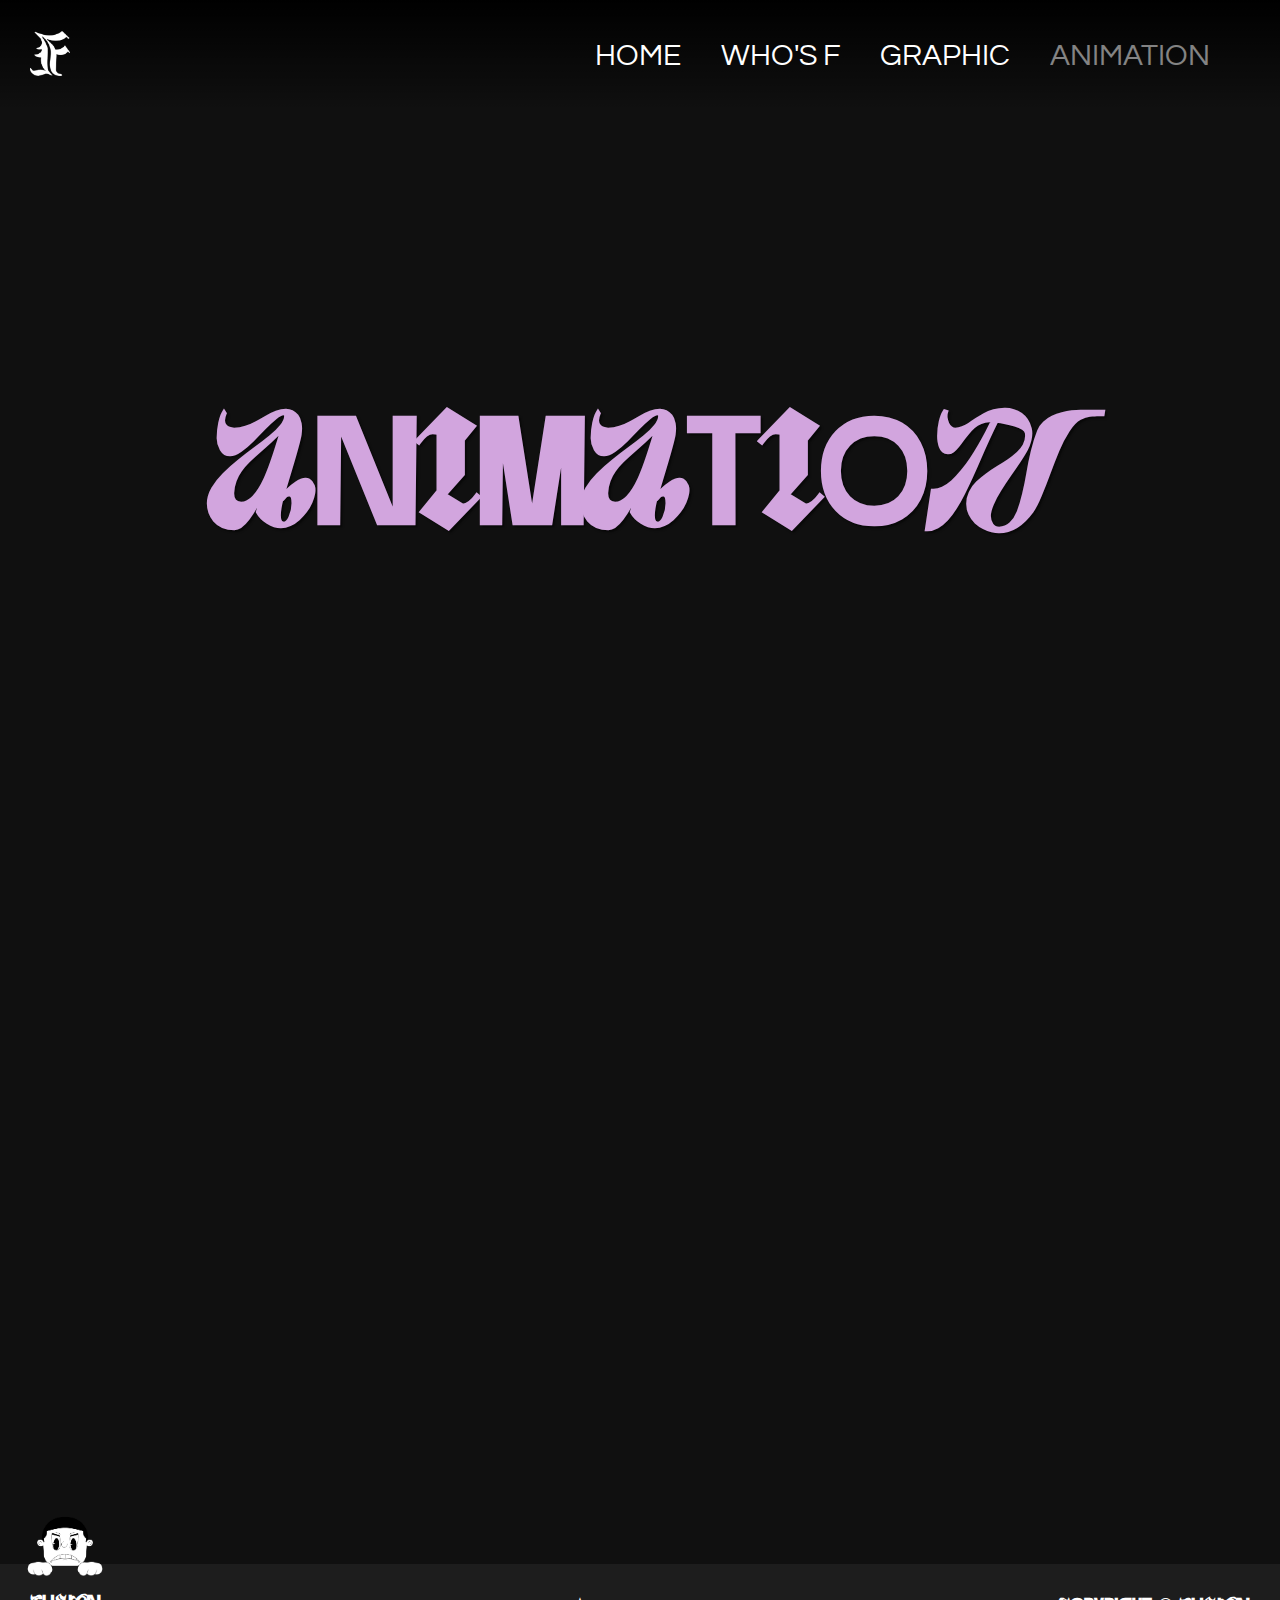
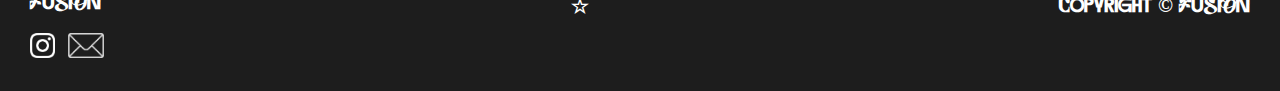
==== animation.html @ 109b6977 "-" ====
<!DOCTYPE html>
<html lang="de">
    <head>
        <meta charset="utf-8">
        <title>3D</title>
        <link rel="icon" type="image/x-icon" href="img/favicon.ico">
        <meta name="viewport" content="width=device-width, initial-scale=1">
        <link rel="stylesheet" href="css/styles.css">
        <script src="js/jquery.js"></script>
        <script src="js/main.js"></script>
        <link rel="preconnect" href="https://fonts.gstatic.com">
        <link href="https://fonts.googleapis.com/css2?family=Questrial&display=swap" rel="stylesheet">
    </head>

    <body>   

        
<header>
    <a href="index.html">
     <img class="logo" src="img/logo.png" alt="Logo SYRE">
    </a>

    <div class="nav_container">
        <a class="nav_toggle" href="#"><span class="nav_icon"></span></a>

        <nav class="main_nav">
            <ul>
                <li><a href="index.html">HOME</a></li>
                <li><a href="who.html">WHO'S F</a></li>
                <li><a href="graphic.html">GRAPHIC</a></li>
                <li><a href="animation.html">ANIMATION</a></li>
            </ul>
        </nav>
    </div>


        <div class="nav_desktop">
            <a href="index.html">HOME</a>
            <a href="who.html">WHO'S F</a>
            <a href="graphic.html">GRAPHIC</a>
            <a class ="current_nav" href="animation.html">ANIMATION</a>
        </div>

</header>

<main>



<video class="background_mobile" autoplay loop muted playsinline poster="#">
    <source src="video/3d.mp4" type="video/mp4">
</video>

<video class="background_web" autoplay loop muted playsinline poster="#">
    <source src="video/3d_web.mp4" type="video/mp4">
</video>




    <div class="maintitle_container">
    <h1 class="maintitle">AnImAtIoN<br></h1>
</div>

<div class="video3d">







    <div class="animation">
        <video autoplay loop muted playsinline poster="#">
            <source src="3d/shadow.mp4" type="video/mp4">
        </video>
        <div class="video-overlay">
            <h3>HoLo-ShAdOw</h3>
            <p>5. Juni 2023</p>
        </div>
    </div>





    <div class="animation">
        <video autoplay loop muted playsinline poster="#">
            <source src="3d/chromehearts.mp4" type="video/mp4">
        </video>
        <div class="video-overlay">
            <h3>ChRoMe HeArTs</h3>
            <p>28. Mai 2023</p>
        </div>
    </div>







    <div class="animation">
        <video autoplay loop muted playsinline poster="#">
            <source src="3d/waterfall.mp4" type="video/mp4">
        </video>
        <div class="video-overlay">
            <h3>WaTeR F-aLl</h3>
            <p>11. Dezember 2022</p>
        </div>
    </div>







    <div class="animation">
        <video autoplay loop muted playsinline poster="#">
            <source src="3d/fall.mp4" type="video/mp4">
        </video>
        <div class="video-overlay">
            <h3>F-aLl</h3>
            <p>26. November 2022</p>
        </div>
    </div>






    <div class="animation">
        <video autoplay loop muted playsinline poster="#">
            <source src="3d/fusion3d.mp4" type="video/mp4">
        </video>
        <div class="video-overlay">
            <h3>FuSiOn-3D</h3>
            <p>29. Oktober 2022</p>
        </div>
    </div>

</div>


</main>







<footer>

    <img class="minifusion" src="img/mini_fusion.png" alt="Instagram">

<div class="footer_container">
<div class="footer_first">
    <h3>FuSiOn</h3>
    <h3>☆</h3>
    <h3>Copyright © FuSiOn</h3>
</div>

<div class="footer_second">
    <div class="socialmedia">
        <a href="https://www.instagram.com/byfu210n" target="_blank">
           <img class="instagram" src="img/instagram.png" alt="Instagram">
        </a>
    
        <a href="mailto:fu210n@outlook.com" target="_blank">
            <img class="mail" src="img/mail.png" alt="mail">
        </a>
    </div>
</div>
</div>
    
    
</div>
</div>


</footer>
    </body>
</html>
---- css/styles.css ----
@font-face {
    font-family: 'dirtyline_36daysoftype_2022Rg';
    src: url('../assets/dirtyline_36daysoftype_2022-webfont.woff2') format('woff2'),
         url('../assets/dirtyline_36daysoftype_2022-webfont.woff') format('woff'),
         url('../assets/dirtyline_36daysoftype_2022-webfont.ttf') format('truetype'),
         url('../assets/dirtyline_36daysoftype_2022-webfont.svg#dirtyline_36daysoftype_2022Rg') format('svg');
    font-weight: normal;
    font-style: normal;

}

/* reset */

* {
    margin: 0;
    padding: 0;

}


/* Basics */
body{
    font-family: 'Questrial', sans-serif;
    color: white;
    background-color: #101010;
    min-height: 100vh;
    display: flex;
    flex-direction: column;
    overflow-x: hidden;
}

main{
    flex: 1;
}

.maintitle, h1{
    font-family: 'dirtyline_36daysoftype_2022Rg';
    font-size: 60px;
    display: flex;
    justify-content: center;
}

.maintitle{
    color:#d2a5de;
    text-shadow: 2px 2px 2px rgba(0, 0, 0, 0.5);
}





.maintitle_container{
margin-top: 275px;

}

.maintitle_container_home{
    margin-top: 200px;
    margin-bottom: 45%;
}

.maintitle_container_who{
    margin-top: 250px;
}







h2{
    font-size: 20px;
}
h3{
    font-family: 'dirtyline_36daysoftype_2022Rg';
}
p{
    font-size: 18px;
}
h3{
    font-size: 20px;
}

a{
    text-decoration: none;
    color: white;
}



/* Header */

.logo{
    width: 25px;
}

header{
    display: flex;
    background-image: linear-gradient(to bottom, rgba(0,0,0,1), rgba(0,0,0,0));
    justify-content: space-between;
    align-items: center;
    padding: 20px 30px;
}



/* Navigation */

.main_nav{
    position: absolute;
    top: 0;
    left: 0%;
    width: 100%;
    height: 100%;
    background: black;
    z-index: 100;
    padding: 30px;
    box-sizing: border-box;
    display: none;
}

.main_nav ul {
    display: flex;
    flex-direction: column;
    align-items: flex-start;
    margin-top: 50px;
}

.main_nav ul li {
    list-style-type: none;
    margin-bottom: 20px;
    font-size: 60px;
}

.main_nav ul li a{
    text-decoration: none;
    color: white;
}

.open .main_nav {
    position: fixed;
    display: flex;
    justify-content: center;
    align-items: center;
    flex-direction: column;
    justify-content: space-between;
  }
   
  .open .nav_icon {
    height: 0;
  }
   
  .open .nav_icon::before,
  .open .nav_icon::after {
    position: fixed;
    margin: 0;
    background: white;
  }
   
  .open .nav_icon::before {
    transform: rotate(45deg);
  }
   
  .open .nav_icon::after {
    transform: rotate(-45deg);
  }


/* Hamburger Menu */

.nav_toggle {
    display: block;
    position: relative;
    z-index: 200;
    width: 50px;
    height: 35px;
}

.nav_icon{
    position: relative;
    display: inline-block;
    width: 45px;
    height: 5px;
    background: white;
    margin-top: 15px;

}

.nav_icon::before, .nav_icon::after{
    position: absolute;
    content:'';
    display: block;
    width: 45px;
    height: 5px;
    background: white;
}

.nav_icon::before{
    margin-top: -10px;
}

.nav_icon::after{
    margin-top: 10px;
}

.instagram{
    width: 25px;
    height: auto;
}

.mail{
    height: 25px;
    width: auto;
}


.socialmedia a{
    text-decoration: none;
    margin-right: 10px;
}


/* Main */

  .background_mobile{
    position: absolute;
    bottom: 0;
    height: 100%;
    z-index: -1;
    overflow-x: hidden;
  }

  .background_web{
    display: none;
  }
















.video3d{
    margin-top: 500px;
    display: flex;
    justify-content: center;
    align-items: center;
    flex-direction: column;
}


.animation {
    width: 75%;
    margin-bottom: 20px;
    position: relative;
}

.animation video {
    width: 100%;
    height: auto;
    object-fit: cover;
}

.animation .video-overlay {
    position: absolute;
    bottom: 0;
    left: 0;
    right: 0;
    padding: 20px;
    background-color: rgba(0, 0, 0, 0.7);
    color: #fff;
    opacity: 0;
    transition: opacity 0.3s;
}

.animation:hover .video-overlay {
    opacity: 1;
}

.animation .video-overlay h3,
.animation .video-overlay p {
    margin: 0;
    font-size: 18px;
}

.animation .video-overlay p {
    margin-top: 5px;
    font-size: 14px;
}



















.nav_desktop{
    display: none;
}

.bilel{
    height: 350px;
    width: 350px;
    object-fit: cover;
}

.bilel_img_container {
    margin-top: 200px;
    display: flex; 
    justify-content: center;
    margin-bottom: 100px;
}

.bilel_container {
    display: flex; 
    justify-content: center;
    flex-direction:column;
     margin-top: 200px;
}

.who_text{
    display: flex;
    flex-direction: column;
    justify-content: center;
    margin-left: 12.5%;
    width: 75%;
}

.title_bilel{
    font-size: 36px;
    margin-bottom: 20px ;
}


/* Footer */
.footer_container{
    background-color:#1D1D1D;
    padding-top: 15px;
    padding-bottom:15px;
}


.footer_first, .footer_second{
    display: flex;
    justify-content: space-between;
    margin: 15px 30px;
}

.minifusion{
    position: relative;
    top: 20px;
    margin-left: 25px;
    width: 80px;
    
}




































/**GALLERY**/
/**GALLERY**/
/**GALLERY**/

.alle_poster{
    margin-top: 500px;
    margin-left: 12.5%;
    width: 75%;
}

.poster_cover {
  position: absolute;
  width: 100%;
  height: 100%;
  object-fit: cover;
}

.poster-slider {
    position: relative;
    width: 100%;
    overflow: hidden; 
}

.poster-slider .slides {
    display: flex;
    transition: transform 0.5s ease;
}

.poster-slider .slide {
    flex: 0 0 100%;
    max-width: 100%;
    cursor: pointer;
    position: relative;

  padding-bottom: 100%; /* Erzeugt ein 1:1 Verhältnis */
  overflow: hidden;

}

/**Text**/
.poster-slider .slide .slide-content {
    position: absolute;
    bottom: 10px;
    left: 10px;
    background-color: rgba(0, 0, 0, 0.8);
    color: #fff;
    padding: 10px;
    font-size: 14px;

}

.overlay {
position: fixed;
top: 0;
left: 0;
width: 100%;
height: 100%;
background-color: rgba(0, 0, 0, 0.8);
display: flex;
align-items: center;
justify-content: center;
z-index: 9999;
}

.overlay img {
max-width: 90%;
max-height: 90%;
  object-fit: contain;
}






/**BUTTON**/
/**BUTTON**/
/**BUTTON**/





.poster-slider button {
position: absolute;
top: 50%;
transform: translateY(-50%);
width: 40px;
height: 40px;
background-color: rgba(0, 0, 0, 0.5);
border: none;
border-radius: 50%;
color: #fff;
font-size: 24px;
cursor: pointer;
opacity: 0.7;
transition: opacity 0.3s ease-in-out;
}

.poster-slider button:hover {
opacity: 1;
}

.poster-slider button.left {
left: 20px;
}

.poster-slider button.right {
right: 20px;
}

.poster-slider button.left::before {
content: "";
display: block;
width: 8px;
height: 8px;
border-top: 2px solid #fff;
border-left: 2px solid #fff;
transform: rotate(-45deg);
margin: 6px auto;
}

.poster-slider button.right::before {
content: "";
display: block;
width: 8px;
height: 8px;
border-top: 2px solid #fff;
border-right: 2px solid #fff;
transform: rotate(45deg);
margin: 6px auto;
}







































    #loader {
      position: fixed;
      top: 0;
      left: 0;
      width: 100%;
      height: 100%;
      background-color: #000;
      z-index: 9999;
      display: flex;
      align-items: center;
      justify-content: center;
    }
    #loader video {
      width: 100%;
      height: 100%;
      object-fit: contain;
    }
    #content {
      display: none;
    }















































/* ipad version */

@media only screen and (min-width:768px) {


    /* basics */

    .logo{
        width: 40px;
    }

    h1{
        font-size: 70px;
    }

    header{
        height: 50px;
    }

    /* Titelseite */

    .nav_desktop{
        display: flex;
        height: 100%;
        justify-content: space-around;
    }
    .nav_desktop a{
        font-size: 30px;
        margin-right: 40px;
        color: white;
        text-decoration: none;
    }

    .nav_container{
        display: none;
    }



    .background_mobile{
        width: 100%;
      }



      .bilel{
        height: 300px;
        width: 300px;
        object-fit: cover;
    }
    
    .who_text{
        margin-left: 100px;
    }

    .alle_poster{
        display: grid;
        grid-template-columns: repeat(3, 1fr);
    }

}


















/* Web Version */

    @media only screen and (min-width:1200px){

    .maintitle, h1{    
        font-size: 150px;
    }

    .maintitle_container{
        margin-top: 300px;
    }

    .maintitle_container_home{
        margin-top: 150px;
        margin-bottom: 0px;
    }

    .maintitle_container_who{
        margin-top: 200px;
    }

    h2{
        font-size: 40px;
    }
    h1{
        font-size: 100px;
    }
    header{
        height: 70px;
    }

    .current_nav{
        opacity: 0.5;
    }


    /* Titelseite */

    .nav_desktop{
        display: flex;
        flex-direction:row;
        align-items: center;
        height: 100%;
        justify-content: space-around;
    }

    .nav_desktop a{
        font-size: 30px;
        color: white;
        text-decoration: none;
    }

    .nav_desktop a:hover{
        color:#d2a5de;
    }

    .video3d{
        display: grid;
        grid-template-columns: repeat(3, 1fr);
        margin-top: 550px;
        margin-left:190px;
    }


    .background_web{
        display: unset;
        position: absolute;
        bottom: 0;
        width: 100%;
        z-index: -1;
    }

    .background_mobile{
        display: none;
    }

    
    .bilel_container {
        flex-direction:row;
        margin-top: 400px;
    }
    
    .who_text{
        margin-left: 80px;
        width: 50vw;
    }
}
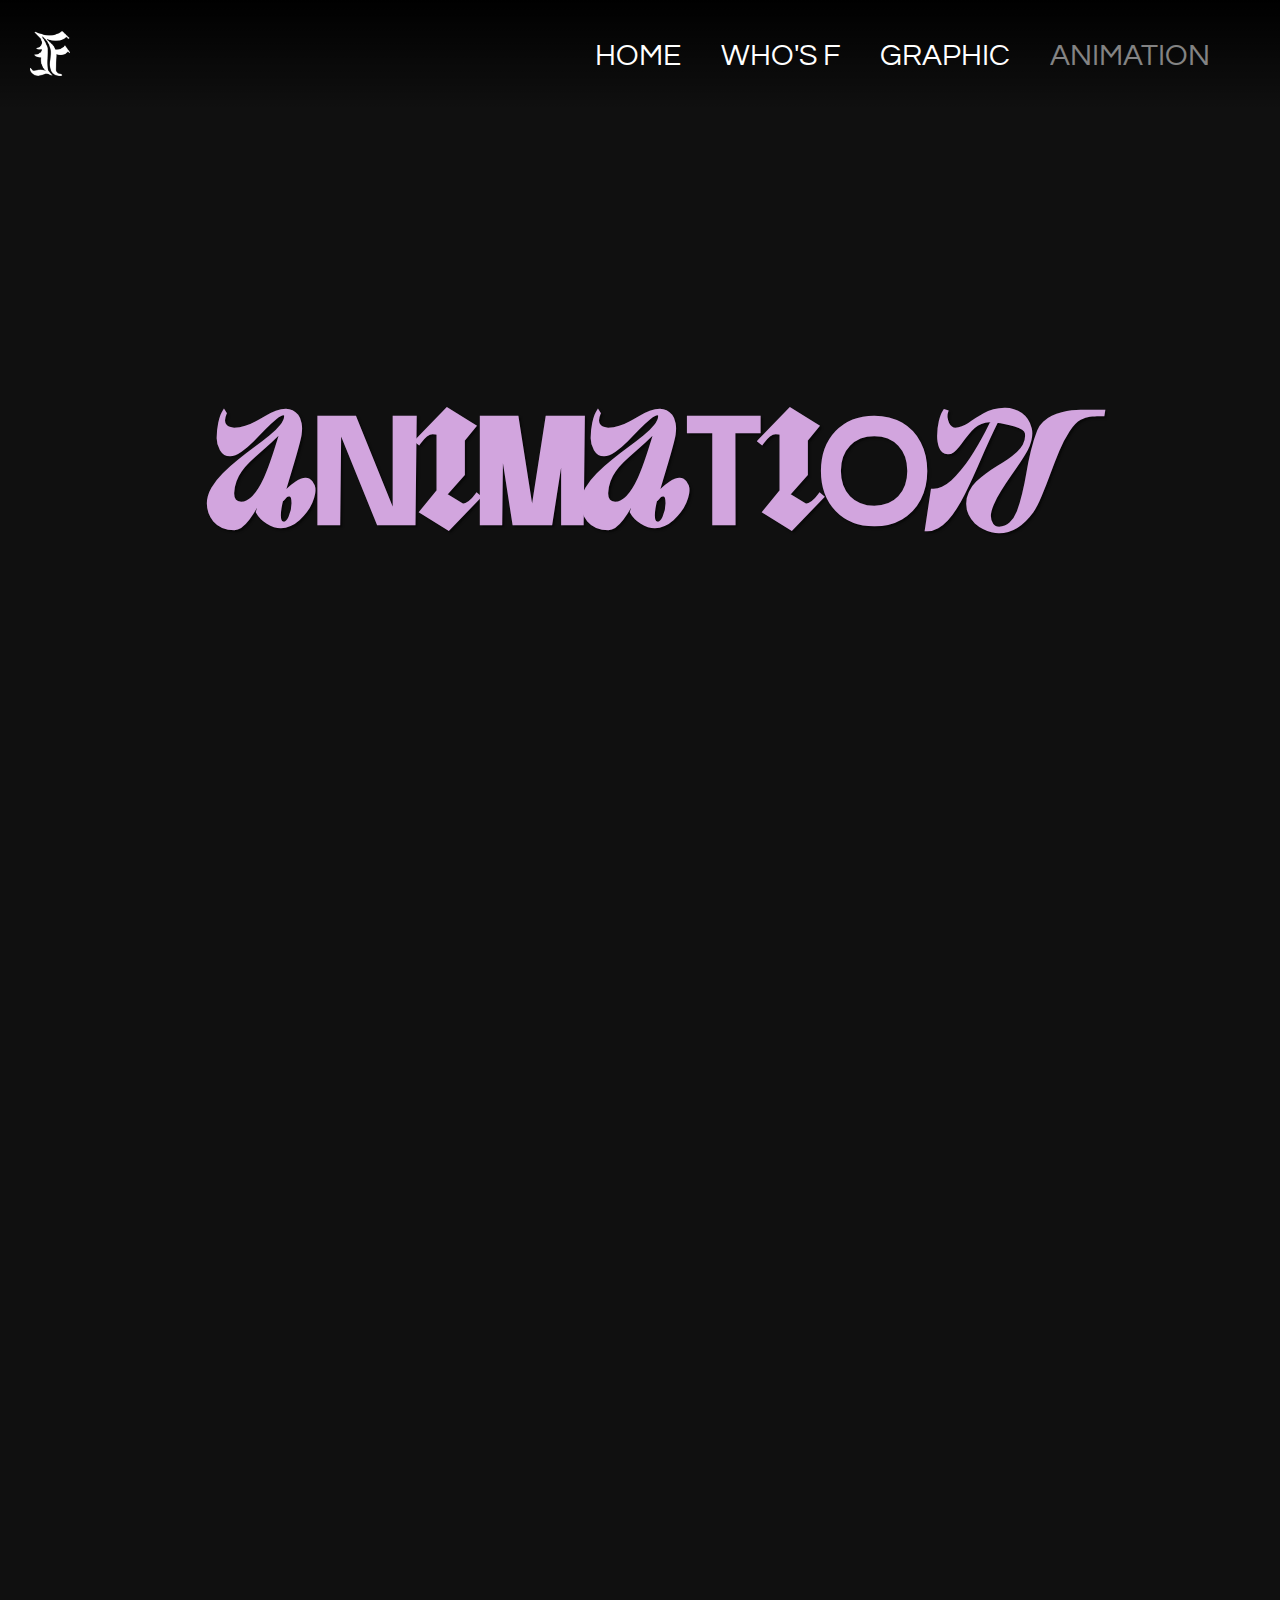
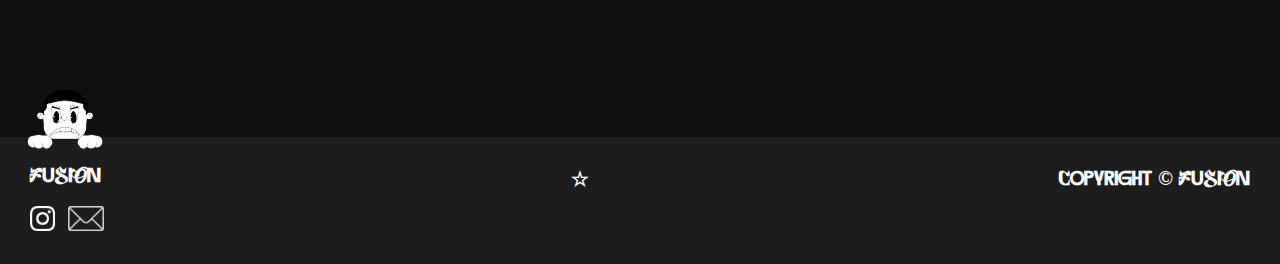
==== commit fe7acd93: "Ergänzung Spiderman Projekt" ====
--- a/animation.html
+++ b/animation.html
@@ -72,11 +72,44 @@
 
     <div class="animation">
         <video autoplay loop muted playsinline poster="#">
+            <source src="3d/spiderman.mp4" type="video/mp4">
+        </video>
+        <div class="video-overlay">
+            <h3>SpIdErMaN</h3>
+            <p>30. Juli 2023</p>
+        </div>
+    </div>
+
+
+
+
+
+
+
+
+
+    <div class="animation">
+        <video autoplay loop muted playsinline poster="#">
+            <source src="3d/supersonic.mp4" type="video/mp4">
+        </video>
+        <div class="video-overlay">
+            <h3>HoLo-SuPeRsOnIc</h3>
+            <p>28. Juni 2023</p>
+        </div>
+    </div>
+
+
+
+
+
+
+    <div class="animation">
+        <video autoplay loop muted playsinline poster="#">
             <source src="3d/shadow.mp4" type="video/mp4">
         </video>
         <div class="video-overlay">
             <h3>HoLo-ShAdOw</h3>
-            <p>5. Juni 2023</p>
+            <p>6. Juni 2023</p>
         </div>
     </div>
 
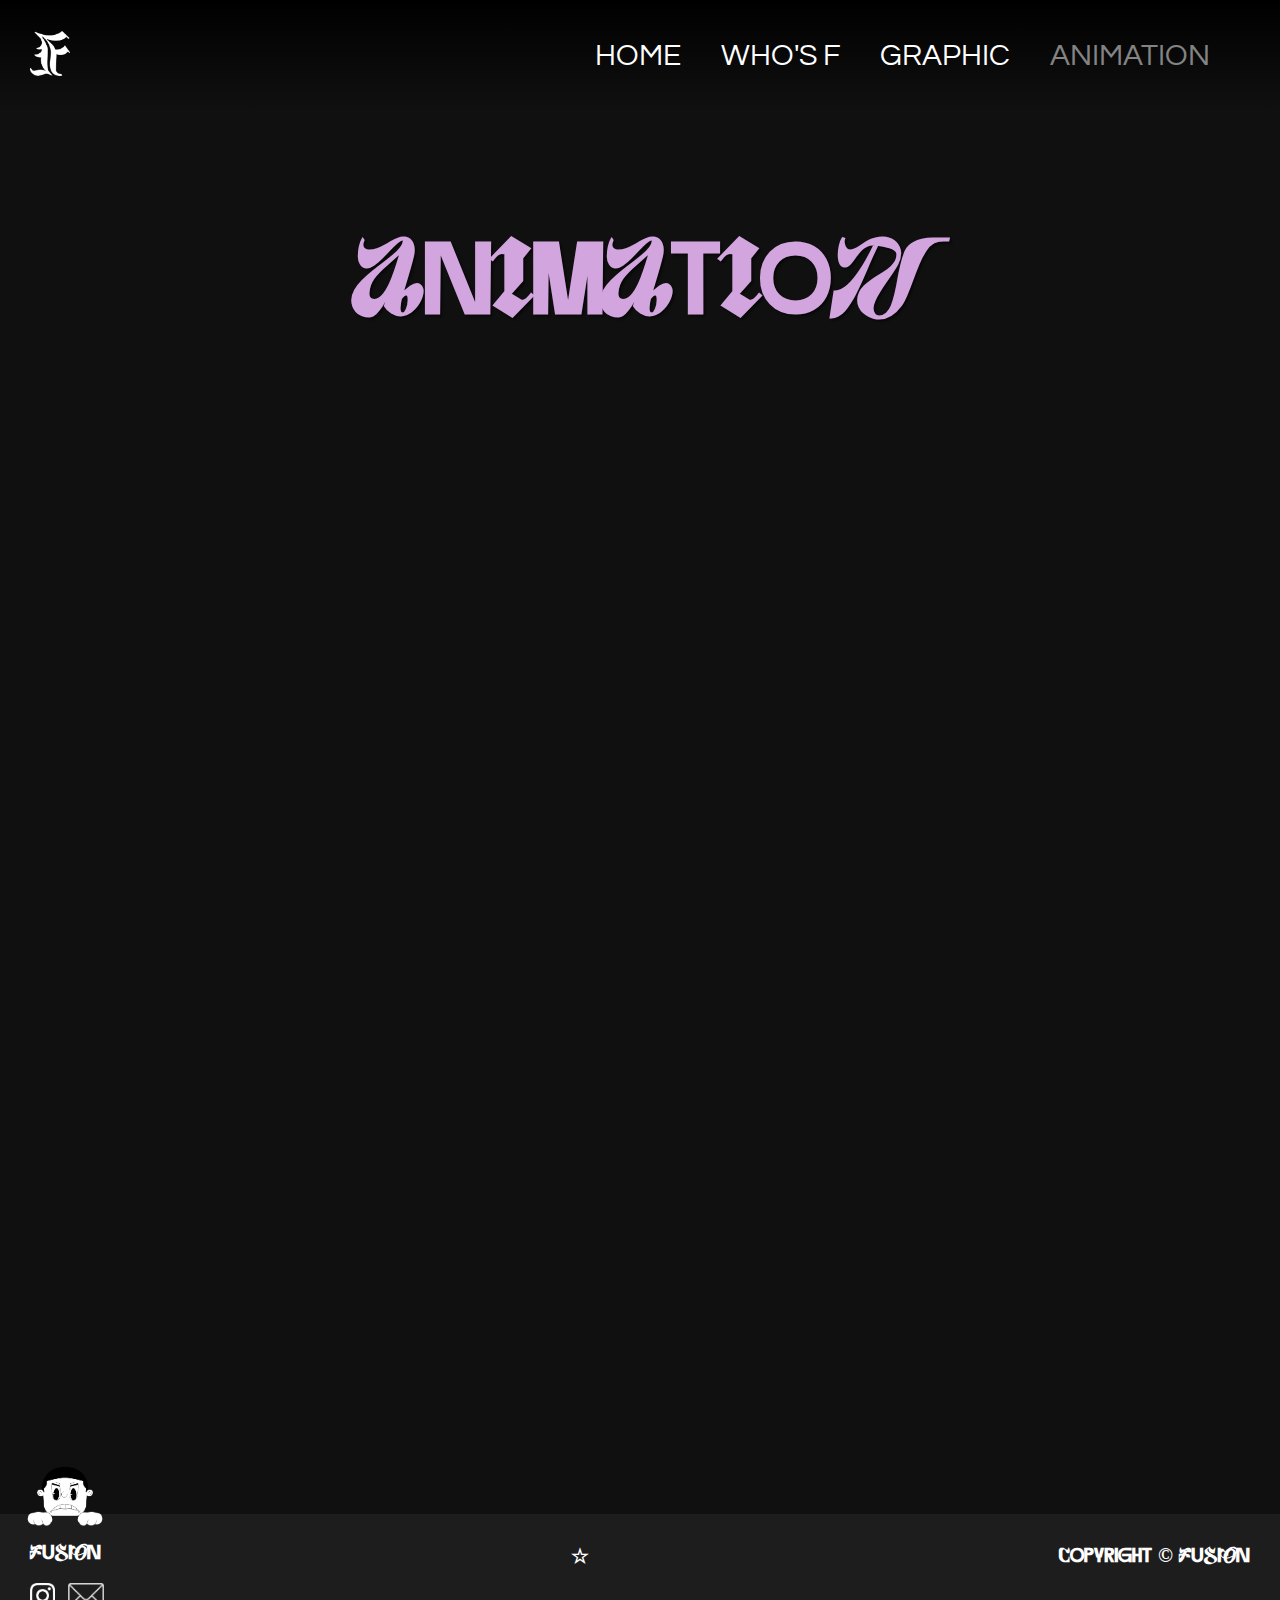
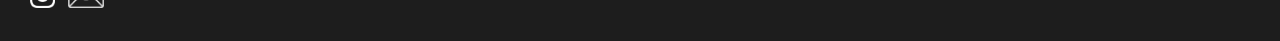
==== commit 61bcb977: "Update Dec 2023" ====
--- a/animation.html
+++ b/animation.html
@@ -70,6 +70,36 @@
 
 
 
+
+
+    <div class="animation">
+        <video autoplay loop muted playsinline poster="#">
+            <source src="3d/jojo.mp4" type="video/mp4">
+        </video>
+        <div class="video-overlay">
+            <h3>JoJo</h3>
+            <p>8. September 2023</p>
+        </div>
+    </div>
+
+
+
+
+
+
+
+    <div class="animation">
+        <video autoplay loop muted playsinline poster="#">
+            <source src="3d/onepiece.mp4" type="video/mp4">
+        </video>
+        <div class="video-overlay">
+            <h3>OnEpIeCe</h3>
+            <p>31. August 2023</p>
+        </div>
+    </div>
+
+
+
     <div class="animation">
         <video autoplay loop muted playsinline poster="#">
             <source src="3d/spiderman.mp4" type="video/mp4">
@@ -79,8 +109,6 @@
             <p>30. Juli 2023</p>
         </div>
     </div>
-
-
 
 
 
--- a/css/styles.css
+++ b/css/styles.css
@@ -35,7 +35,7 @@
 
 .maintitle, h1{
     font-family: 'dirtyline_36daysoftype_2022Rg';
-    font-size: 60px;
+    font-size: 50px;
     display: flex;
     justify-content: center;
 }
@@ -50,17 +50,17 @@
 
 
 .maintitle_container{
-margin-top: 275px;
+margin-top: 60%;
 
 }
 
 .maintitle_container_home{
-    margin-top: 200px;
+    margin-top: 30%;
     margin-bottom: 45%;
 }
 
 .maintitle_container_who{
-    margin-top: 250px;
+    margin-top: 50%;
 }
 
 
@@ -733,20 +733,20 @@
     @media only screen and (min-width:1200px){
 
     .maintitle, h1{    
-        font-size: 150px;
+        font-size: 100px;
     }
 
     .maintitle_container{
-        margin-top: 300px;
+        margin-top: 10%;
     }
 
     .maintitle_container_home{
-        margin-top: 150px;
+        margin-top: 15%;
         margin-bottom: 0px;
     }
 
     .maintitle_container_who{
-        margin-top: 200px;
+        margin-top: 10%;
     }
 
     h2{
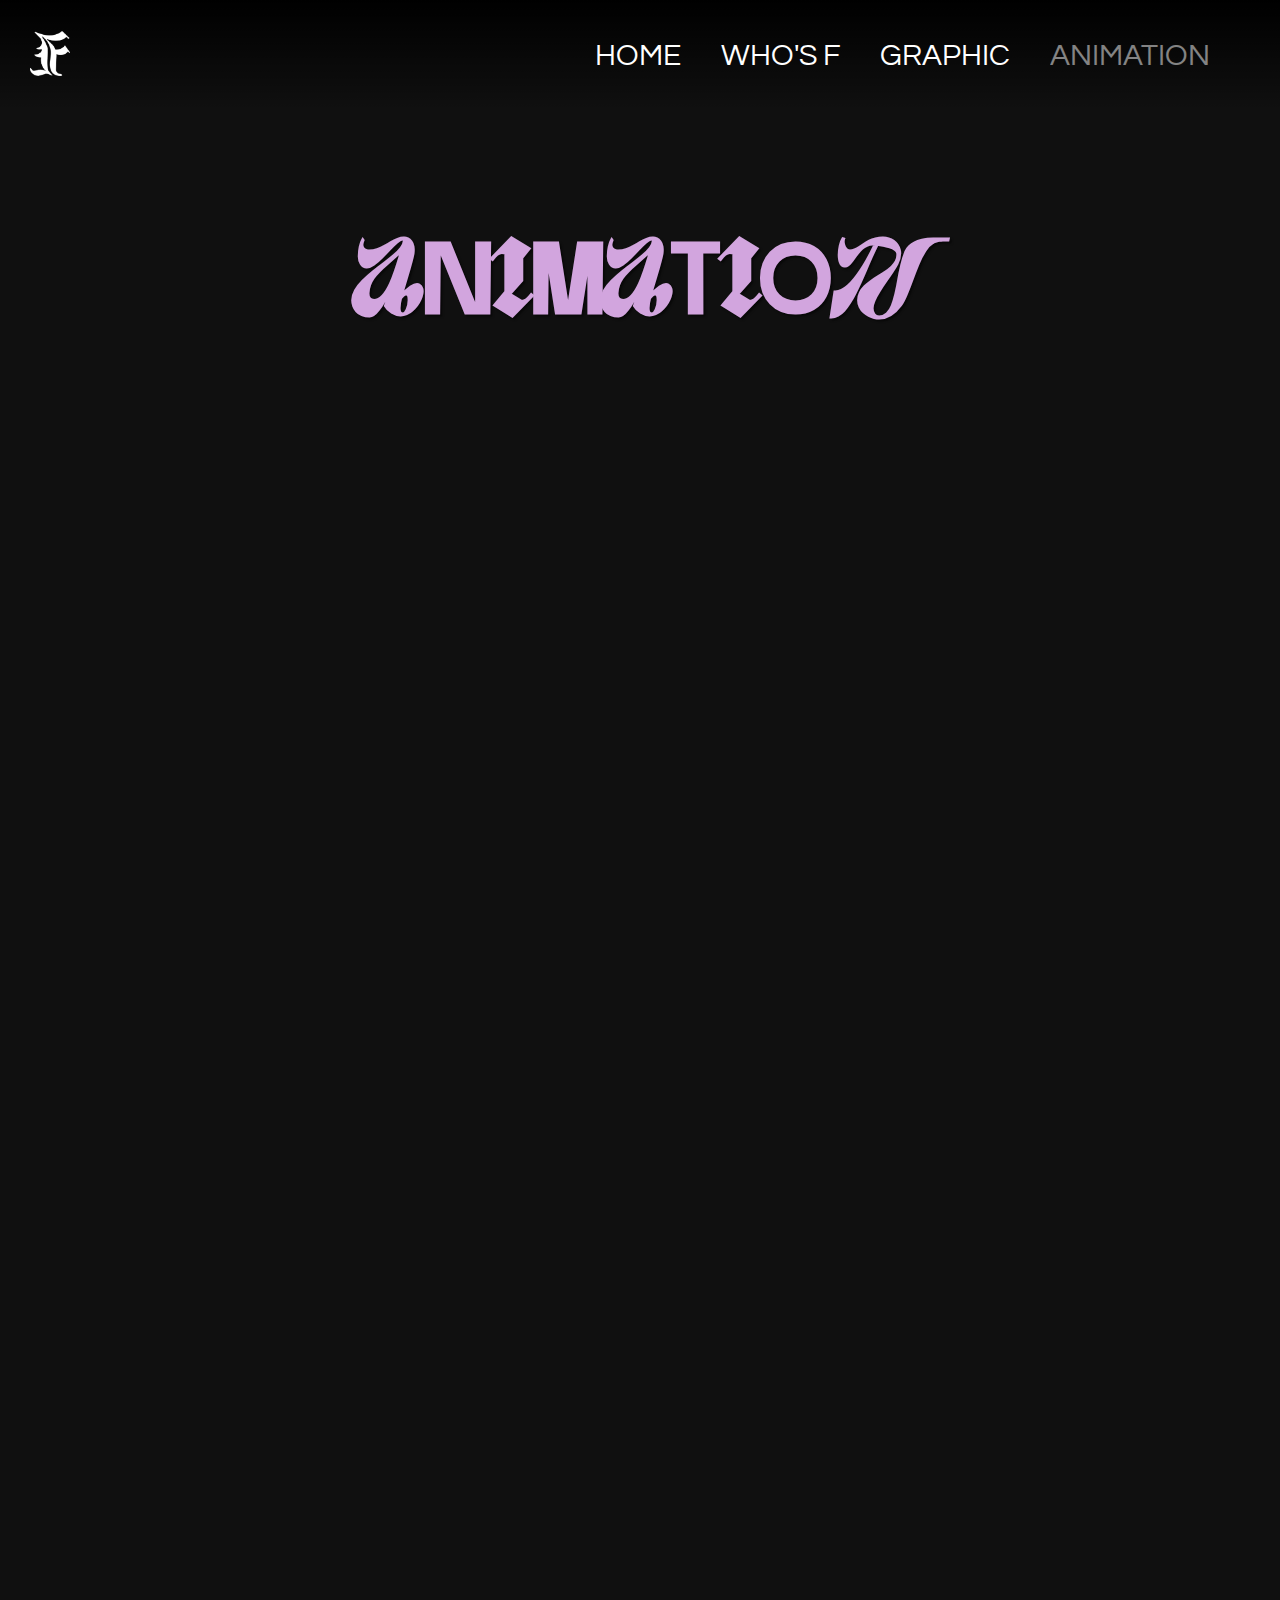
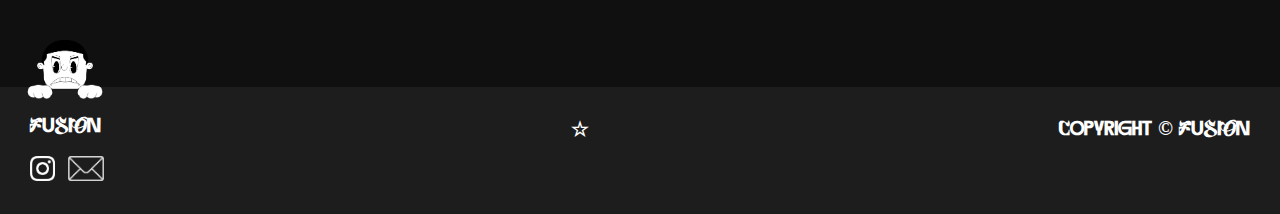
==== commit fc572055: "Upload Cyberpsycho" ====
--- a/animation.html
+++ b/animation.html
@@ -70,6 +70,23 @@
 
 
 
+    <div class="animation">
+        <video autoplay loop muted playsinline poster="#">
+            <source src="3d/cyberpsycho.mp4" type="video/mp4">
+        </video>
+        <div class="video-overlay">
+            <h3>CyBeRpSyChO</h3>
+            <p>23. Dezember 2023</p>
+        </div>
+    </div>
+
+
+
+
+
+
+
+
 
 
     <div class="animation">
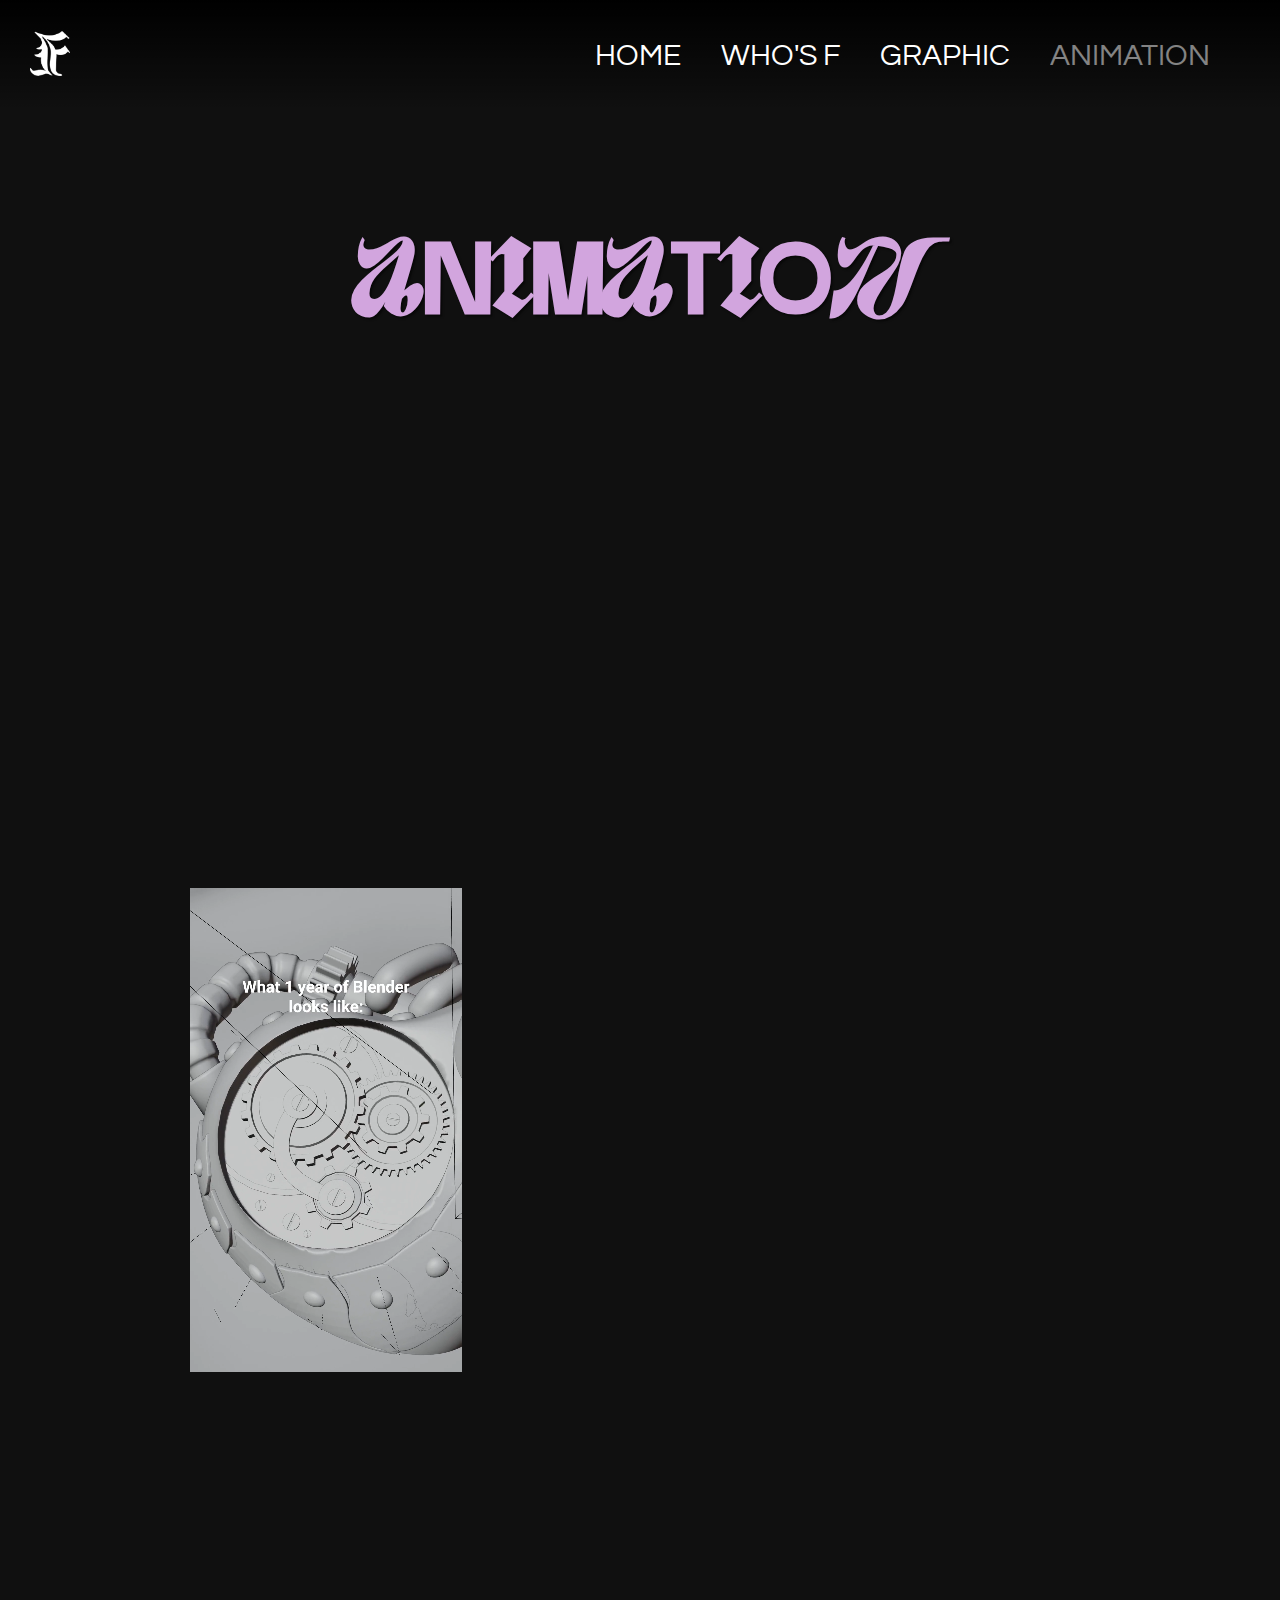
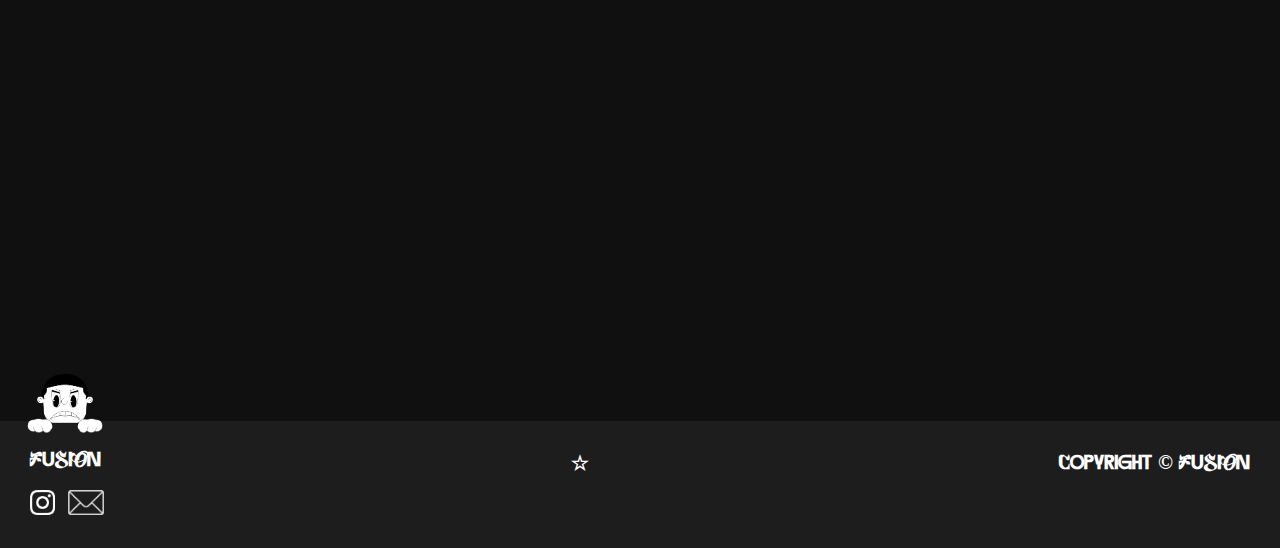
==== commit 12f50477: "Lies of P" ====
--- a/animation.html
+++ b/animation.html
@@ -72,6 +72,23 @@
 
     <div class="animation">
         <video autoplay loop muted playsinline poster="#">
+            <source src="3d/liesop.mp4" type="video/mp4">
+        </video>
+        <div class="video-overlay">
+            <h3>LiEs Of P</h3>
+            <p>9. Februar 2024</p>
+        </div>
+    </div>
+
+
+
+
+
+
+
+
+    <div class="animation">
+        <video autoplay loop muted playsinline poster="#">
             <source src="3d/cyberpsycho.mp4" type="video/mp4">
         </video>
         <div class="video-overlay">
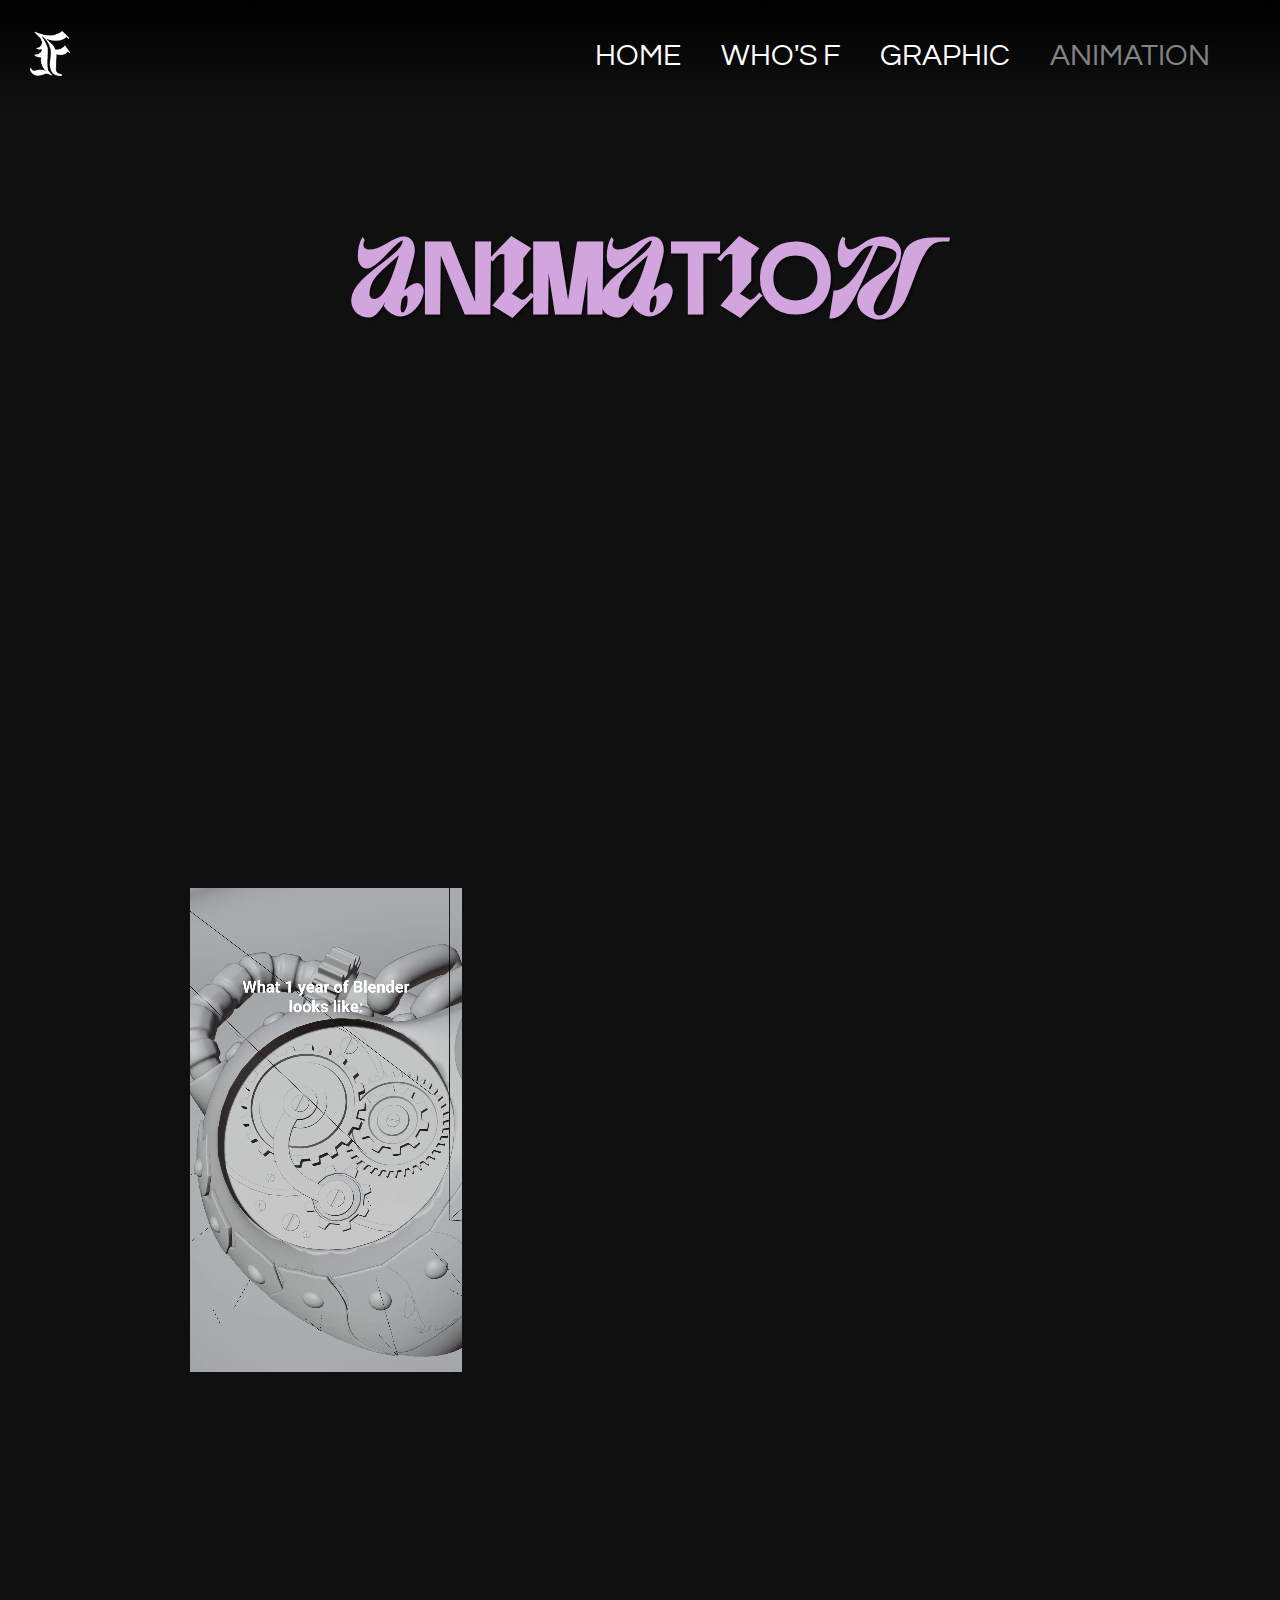
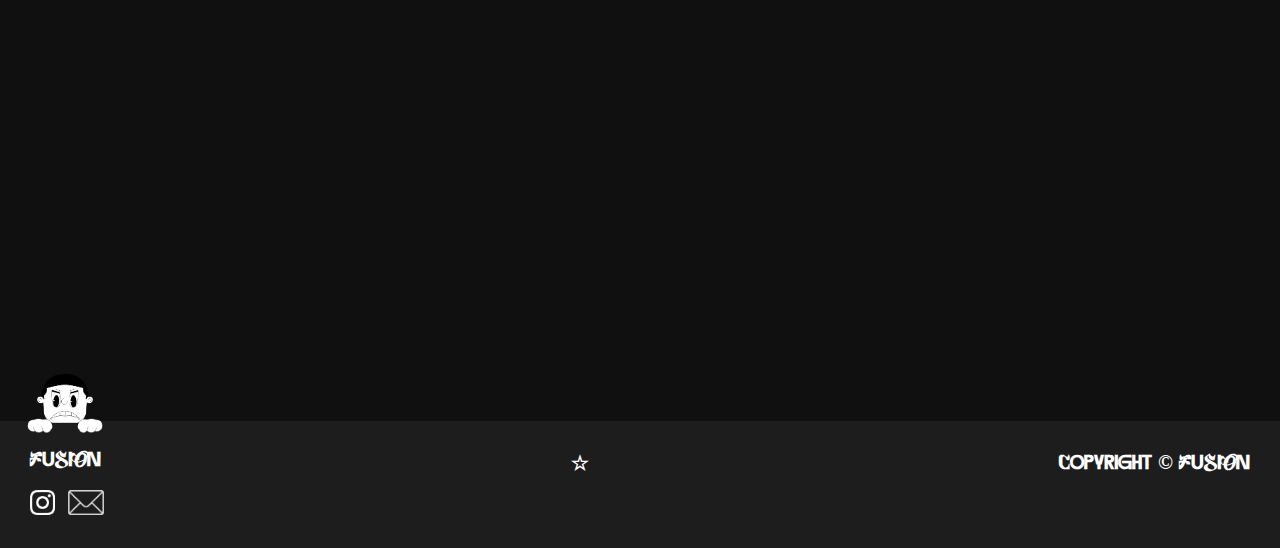
==== commit 2384e4d2: "New Acc" ====
--- a/animation.html
+++ b/animation.html
@@ -260,7 +260,7 @@
 
 <div class="footer_second">
     <div class="socialmedia">
-        <a href="https://www.instagram.com/byfu210n" target="_blank">
+        <a href="https://www.instagram.com/by_fusion_" target="_blank">
            <img class="instagram" src="img/instagram.png" alt="Instagram">
         </a>
     
